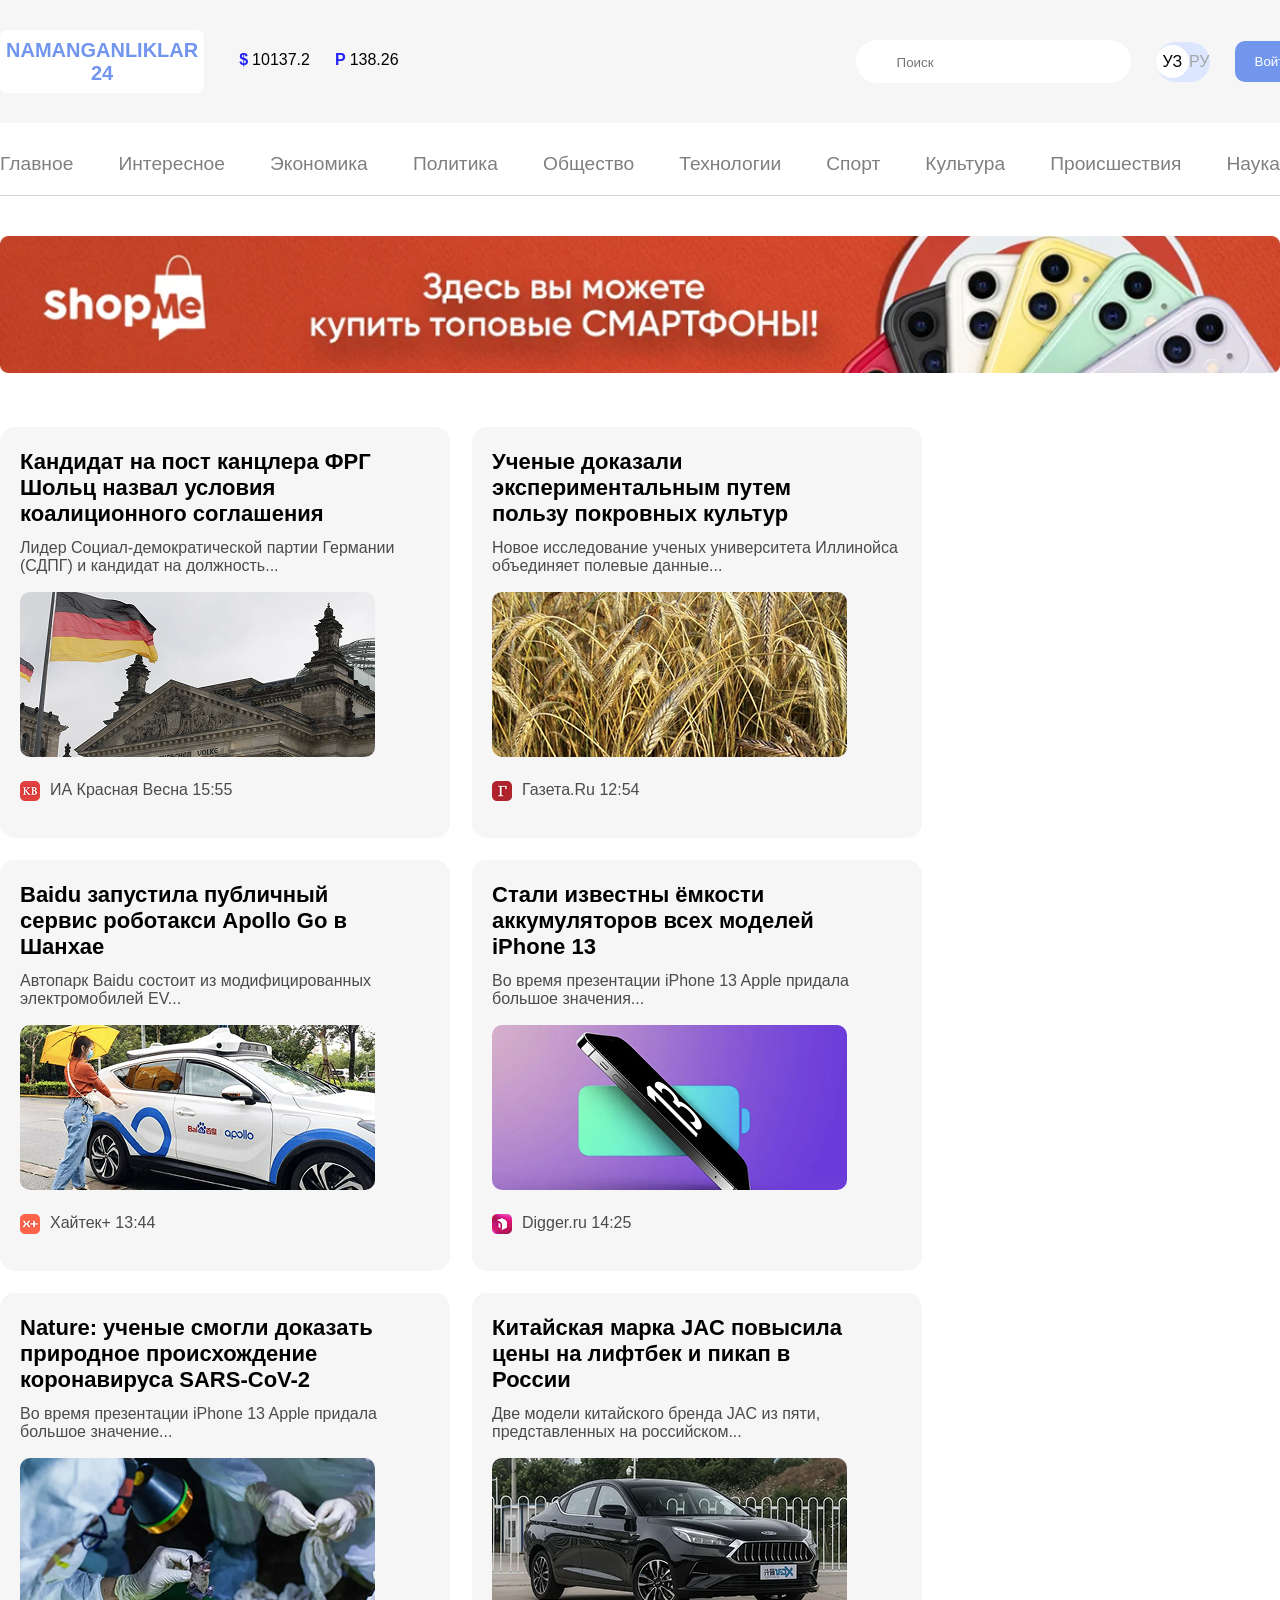
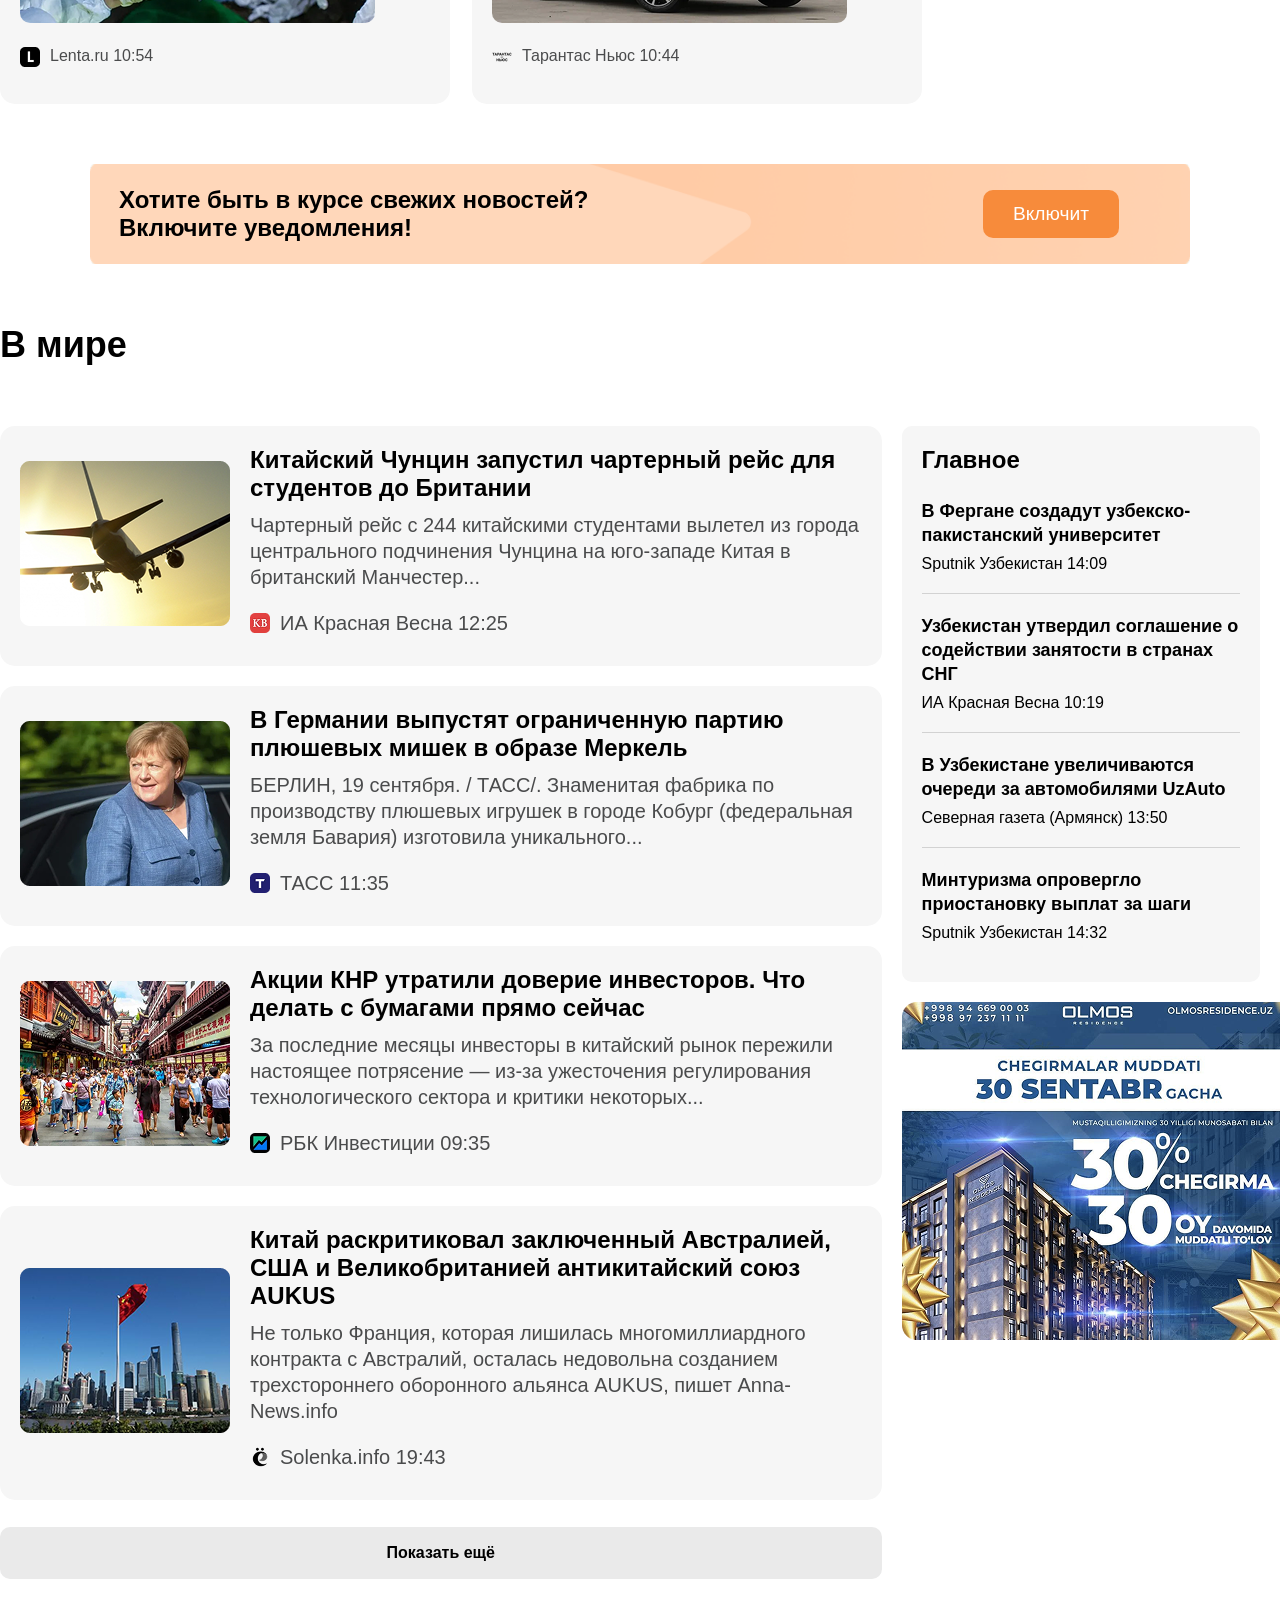
==== index.html @ f3425114 "Namanganliklar 24 bu sayt mohirdev praktikum kursining amaliyoti" ====
<!DOCTYPE html>
<html lang="en">
<head>
    <meta charset="UTF-8">
    <meta name="viewport" content="width=device-width, initial-scale=1.0">
    <title>NAMANGANLIKLAR-24</title>
    <link rel="stylesheet" href="./css/style.css">
</head>
<body>
    <header>
        <div class="nav-top">
            <div class="container nav-top">
                <div class="navbar">
                    <div class="logo">
                        <h1>NAMANGANLIKLAR 24</h1>
                    </div>
                    <ul class="navber-links">
                        <li>
                            <p>$</p>
                            <span>10137.2</span>
                        </li>
                        <li>
                            <p>P</p>
                            <span>138.26</span>
                        </li>
                    </ul>
                    <form class="glabal-search-form" action="https://echo.htmlacademy.ru" method="get">
                        <input type="search" name="search" placeholder="Поиск" aria-label="Поиск" required>
                    </form>
                    <div class="language-link">
                        <a href="index.html">УЗ</a>
                        <a href="index.html.ru">РУ</a>
                    </div>
                    <button class="navbar-button">Войти</button>
                </div>
            </div>
        </div>
        <div class="container">
            <div class="nav">
                <ul class="nav-links">
                    <li class="link"><a class="nav-link" href="#">Главное</a></li>
                    <li class="link"><a class="nav-link" href="#">Интересное</a></li>
                    <li class="link"><a class="nav-link" href="#">Экономика</a></li>
                    <li class="link"><a class="nav-link" href="#">Политика</a></li>
                    <li class="link"><a class="nav-link" href="#">Общество</a></li>
                    <li class="link"><a class="nav-link" href="#">Технологии</a></li>
                    <li class="link"><a class="nav-link" href="#">Спорт</a></li>
                    <li class="link"><a class="nav-link" href="#">Культура</a></li>
                    <li class="link"><a class="nav-link" href="#">Происшествия</a></li>
                    <li class="link"><a class="nav-link" href="#">Наука</a></li>
                </ul>
            </div>
            <aside class="reklama">
                <a href="#">
                    <img src="./images/reklama.png" alt="">
                </a>
            </aside>
        </div>
    </header>
    <main>
        <div class="container">
            <div class="main-one">
                <article class="cards">
                    <div class="card">
                        <h1>Кандидат на пост канцлера ФРГ Шольц назвал условия коалиционного соглашения</h1>
                        <p>Лидер Социал-демократической партии Германии (СДПГ) и кандидат на должность...</p>
                        <img src="./images/mian-one-1.png" alt="" width="355px" height="165px">
                        <footer>
                            <img src="./images/main-one-1.1.png" alt="" width="20px" height="20px">
                            <p>ИА Красная Весна 15:55</p>
                        </footer>
                    </div>
                    <div class="card">
                        <h1>Ученые доказали <br> экспериментальным путем пользу покровных культур</h1>
                        <p>Новое исследование ученых университета Иллинойса объединяет полевые данные... </p>
                        <img src="./images/main-one-2.png" alt="" width="355px" height="165px">
                        <footer>
                            <img src="./images/main-one-2.1.png" alt="" width="20px" height="20px">
                            <p>Газета.Ru 12:54</p>
                        </footer>
                    </div>
                    <div class="card">
                        <h1>Baidu запустила публичный <br> сервис роботакси Apollo Go в <br> Шанхае</h1>
                        <p>Автопарк Baidu состоит из модифицированных электромобилей EV... </p>
                        <img src="./images/main-one-3.png" alt="" width="355px" height="165px">
                        <footer>
                            <img src="./images/main-one-3.3.png" alt="" width="20px" height="20px">
                            <p>Хайтек+ 13:44</p>
                        </footer>
                    </div>
                    <div class="card">
                        <h1>Стали известны ёмкости <br> аккумуляторов всех моделей <br> iPhone 13</h1>
                        <p>Во время презентации iPhone 13 Apple придала большое значения...</p>
                        <img src="./images/main-one-4.png" alt="" width="355px" height="165px">
                        <footer>
                            <img src="./images/main-one-4.1.png" alt="" width="20px" height="20px">
                            <p>Digger.ru 14:25</p>
                        </footer>
                    </div>
                    <div class="card">
                        <h1>Nature: ученые смогли доказать природное происхождение коронавируса SARS-CoV-2</h1>
                        <p>Во время презентации iPhone 13 Apple придала большое значение...</p>
                        <img src="./images/main-one-5.png" alt="" width="355px" height="165px">
                        <footer>
                            <img src="./images/main-one-5.1.png" alt="" width="20px" height="20px">
                            <p>Lenta.ru 10:54</p>
                        </footer>
                    </div>
                    <div class="card">
                        <h1>Китайская марка JAC повысила цены на лифтбек и пикап в России</h1>
                        <p>Две модели китайского бренда JAC из пяти, представленных на российском...</p>
                        <img src="./images/main-one-6.png" alt="" width="355px" height="165px">
                        <footer>
                            <img src="./images/main-one-6.1.png" alt="" width="20px" height="20px">
                            <p>Тарантас Ньюс 10:44</p>
                        </footer>
                    </div>
                </article>
            </div>
            <div class="main-notifation">
                <div class="text">
                    <h2>Хотите быть в курсе свежих новостей? <br> Включите уведомления!</h2>
                </div>
                <button class="button-orange">Включит </button>
            </div>
            <h1 class="mire">В мире</h1>
            <div class="main-content">
                <div class="one-content">
                    <div class="card">
                        <div class="img">
                            <img src="./images/main-content-one1.png" alt="">
                        </div>
                        <div class="text">
                            <h1>Китайский Чунцин запустил чартерный рейс для студентов до Британии</h1>
                            <p>Чартерный рейс с 244 китайскими студентами вылетел из города центрального подчинения Чунцина на юго-западе Китая в британский Манчестер...</p>
                            <div class="past">
                                <img src="./images/main-one-1.1.png" alt="">
                                <p>ИА Красная Весна 12:25</p>
                            </div>
                        </div>
                    </div>

                    <div class="card">
                        <div class="img">
                            <img src="./images/main-content-one2.png" alt="">
                        </div>
                        <div class="text">
                            <h1>В Германии выпустят ограниченную партию плюшевых мишек в образе Меркель</h1>
                            <p>БЕРЛИН, 19 сентября. / ТАСС/. Знаменитая фабрика по производству плюшевых игрушек в городе Кобург (федеральная земля Бавария) изготовила уникального...</p>
                            <div class="past">
                                <img src="./images/main-content-one2.1.png" alt="">
                                <p>ТАСС 11:35</p>
                            </div>
                        </div>
                    </div>

                    <div class="card">
                        <div class="img">
                            <img src="./images/main-contnet-one3.png" alt="">
                        </div>
                        <div class="text">
                            <h1>Акции КНР утратили доверие инвесторов. Что делать с бумагами прямо сейчас</h1>
                            <p>За последние месяцы инвесторы в китайский рынок пережили настоящее потрясение — из-за ужесточения регулирования технологического сектора и критики некоторых...</p>
                            <div class="past">
                                <img src="./images/main-content-one3.1.png" alt="">
                                <p>РБК Инвестиции 09:35</p>
                            </div>
                        </div>
                    </div>

                    <div class="card">
                        <div class="img">
                            <img src="./images/main-contnent-one4.png" alt="">
                        </div>
                        <div class="text">
                            <h1>Китай раскритиковал заключенный Австралией, США и Великобританией антикитайский союз AUKUS</h1>
                            <p>Не только Франция, которая лишилась многомиллиардного контракта с Австралий, осталась недовольна созданием трехстороннего оборонного альянса AUKUS, пишет Anna-News.info</p>
                            <div class="past">
                                <img src="./images/main-contnet-one-4.1.png" alt="">
                                <p>Solenka.info 19:43</p>
                            </div>
                        </div>
                    </div>
                    <button class="yanabtn">Показать ещё </button>
                </div>
                <div class="two-content">
                    <div class="bosh">
                        <h2>Главное</h2>
                        <div class="onee">
                            <h3>В Фергане создадут узбекско-пакистанский университет</h3>
                            <p>Sputnik Узбекистан 14:09</p>
                        </div>
                        <div class="one">
                            <h3>Узбекистан утвердил соглашение о содействии занятости в странах СНГ</h3>
                            <p>ИА Красная Весна 10:19</p>
                        </div>
                        <div class="one">
                            <h3>В Узбекистане увеличиваются очереди за автомобилями UzAuto</h3>
                            <p> Северная газета (Армянск) 13:50</p>
                        </div>
                        <div class="oneee">
                            <h3>Минтуризма опровергло приостановку выплат за шаги</h3>
                            <p>Sputnik Узбекистан 14:32</p>
                        </div>
                    </div>
                    <div class="main-reklama">
                        <img src="./images/main-content-reklama.png" alt="">
                    </div>
                </div>
            </div>
        </div>
    </main>
    <footer>
        
    </footer>
</body>
</html>
---- css/style.css ----
* {
  margin: 0;
  padding: 0;
  box-sizing: border-box;
  font-family: sans-serif;
  object-fit: cover;
}
html {
  width: 100%;
  scroll-behavior: smooth;
}
.container {
  width: 100%;
  max-width: 1400px;
  margin: 0 auto;
}
*:focus {
  outline: 2px dotted rgb(40, 40, 236);
}
a {
  text-decoration: none;
}
.nav-top {
  width: 100%;
  background-color: rgba(246, 246, 246, 1);
}
.navbar {
  width: 100%;
  display: flex;
  align-items: center;

  padding: 30px 0px;
}
.logo {
  width: 276px;
  padding: 9px 6px 8px 6px;
  background-color: rgba(255, 255, 255, 1);
  border-radius: 7px;
  text-align: center;
}
.logo:hover {
  opacity: 0.8;
}
.logo:active {
  opacity: 0.6;
}
.logo h1 {
  color: rgba(114, 150, 238, 1);
  font-size: 20px;
  font-family: Verdana, Geneva, Tahoma, sans-serif;
}
.navber-links {
  display: flex;
  align-items: center;
  margin-left: 35px;
  gap: 25px;
  margin-right: 457px;
}
.navber-links li {
  list-style: none;
  display: flex;
  gap: 4px;
}
.navber-links li p,
span {
  font-size: 16px;
  padding-bottom: 4px;
  font-weight: 500;
}
.navber-links li:hover {
  border-bottom: 1px solid blue;
  color: blue;
  cursor: pointer;
}
.navber-links li :active {
  font-weight: 600;
}
.navber-links li p {
  color: rgb(34, 34, 247);
  font-weight: bolder;
}
.navber-links li span {
  color: rgba(0, 0, 0, 1);
}
.glabal-search-form input {
  width: 275px;
  padding: 15px 0px 13px 41px;
  border: none;
  border-radius: 60px;
  margin-right: 25px;
}
.language-link {
  width: 70px;
  height: 40px;
  background-color: rgba(220, 230, 255, 1);
  border-radius: 39px;
  display: flex;
  align-items: center;
  justify-content: space-evenly;
  margin-right: 25px;
}

.language-link a:nth-child(1) {
  padding: 8px 7px 7px 7px;
  background-color: #fff;
  border-radius: 50%;
  color: rgba(0, 0, 0, 1);
}
.language-link a:nth-child(2) {
  color: rgba(166, 166, 166, 1);
}
.navbar-button {
  padding: 13px 20px;
  color: #fff;
  background-color: rgba(114, 150, 236, 1);
  border-radius: 10px;
  border: none;
}
.navbar-button:hover {
  opacity: 0.8;
}
.navbar-button:active {
  opacity: 0.6;
  outline: none;
}
.nav-links {
  width: 100%;
  display: flex;
  flex-wrap: wrap;
  font-size: 1.2rem;
  margin: 10px 0px 40px 0px;
  justify-content: space-between;
  border-bottom: 1px solid #d1d1d1;
}

.link {
  list-style: none;
  margin: 20px 0px;
}
.nav-link {
  color: rgba(127, 127, 127, 1);
}
.nav-link:hover {
  opacity: 0.8;
}
.nav-link:active {
  opacity: 0.6;
}
.reklama a img {
  width: 100%;
}
.main-one {
  margin-top: 50px;
}
.main-one .cards {
  display: flex;
  flex-wrap: wrap;
  gap: 22px;
}
.main-one .cards .card {
  width: 450px;
  padding: 22px 20px;
  background-color: rgba(246, 246, 246, 1);
  border-radius: 15px;
}
.main-one .cards .card h1 {
  width: 380px;
  font-size: 22px;
  color: rgba(0, 0, 0, 1);
  margin-bottom: 12px;
  line-height: 26px;
}
.main-one .cards .card h1:hover {
  color: rgb(69, 69, 246);
  opacity: 0.8;
}
.main-one .cards .card h1:active {
  opacity: 0.6;
}

.main-one .cards .card p {
  color: rgba(74, 75, 76, 1);
  font-size: 16px;
  margin-bottom: 17px;
}
.main-one .cards .card > img {
  border-radius: 10px;
}
.main-one .cards .card footer {
  display: flex;
  gap: 10px;
  margin-top: 20px;
}
.main-notifation {
  width: 1100px;
  height: 100px;
  margin: 0 auto;
  background-image: url(../images/main-notifation.png);
  background-repeat: no-repeat;
  background-position: center;
  background-size: cover;
  display: flex;
  align-items: center;
  justify-content: space-between;
  padding: 24px 71px 24px 29px;
  margin-top: 60px;
  margin-bottom: 60px;
}
.button-orange {
  padding: 13px 30px;
  background-color: rgba(247, 139, 59, 1);
  border-radius: 10px;
  color: #fff;
  border: none;
  font-size: 1.2rem;
}
.button-orange:hover {
  opacity: 0.8;
}
.button-orange:active {
  opacity: 0.6;
}
.main-content {
  width: 100%;
  display: flex;
  justify-content: space-between;
  margin-bottom: 100px;
}
.one-content{
  width: 72%;
}
.one-content .card {
  width: 100%;
  display: flex;
  align-items: center;
  justify-content: space-between;
  gap: 20px;
  background: rgba(246, 246, 246, 1);
  padding: 20px;
  border-radius: 15px;
  margin: 20px 0px 10px 0px ;
}
.one-content .card h1{
    color: rgba(0, 0, 0, 1);
    margin-bottom: 10px;
    font-size: 24px;
}
.one-content .card h1:hover{
  color: rgb(55, 123, 239);
}
.one-content .card p:hover{
  color: rgb(55, 123, 239);
}
.one-content .card p{
    color: rgba(74, 75, 76, 1);
    line-height: 26px;
    font-size: 20px;
    letter-spacing: 3%;
    margin: 10px 0px;

}
.one-content .card .past{
    display: flex;
    gap: 10px;
    align-items: center;
}
.mire{
  margin: 40px 0px;
  font-size: 36px;
}
.one-content .yanabtn{
  padding: 17px;
  text-align: center;
  width: 100%;
  background-color: rgba(234, 234, 234, 1);
  border-radius: 10px;
  border: none;
  font-weight: bolder;
  font-size: 16px;
  margin: 17px 0px;
}
.one-content .yanabtn:hover{
  opacity: 0.8;
}
.one-content .yanabtn:active{
  opacity: 0.6;
}
.two-content{
  width: 28%;
  margin: 20px;
}
.two-content .bosh{
  padding: 20px;
  background-color: rgba(246, 246, 246, 1);
  border-radius: 10px;
}
.two-content .bosh>h2{
  margin-bottom: 25px;
  font-size: 24px;
}
.two-content .bosh .onee{
  border-bottom: 1px solid rgba(210, 210, 210, 1);
  padding-bottom: 20px;
}
.two-content .bosh .oneee{
  padding: 20px 0px;
}
.two-content .bosh .one{
  border-bottom: 1px solid rgba(210, 210, 210, 1);
  padding: 20px 0px;
}
.two-content .bosh  h3{
  font-size: 18px;
  line-height: 24px;
  margin-bottom: 8px;

}
.main-reklama{
  width: 100%;
  margin-top: 20px;
}
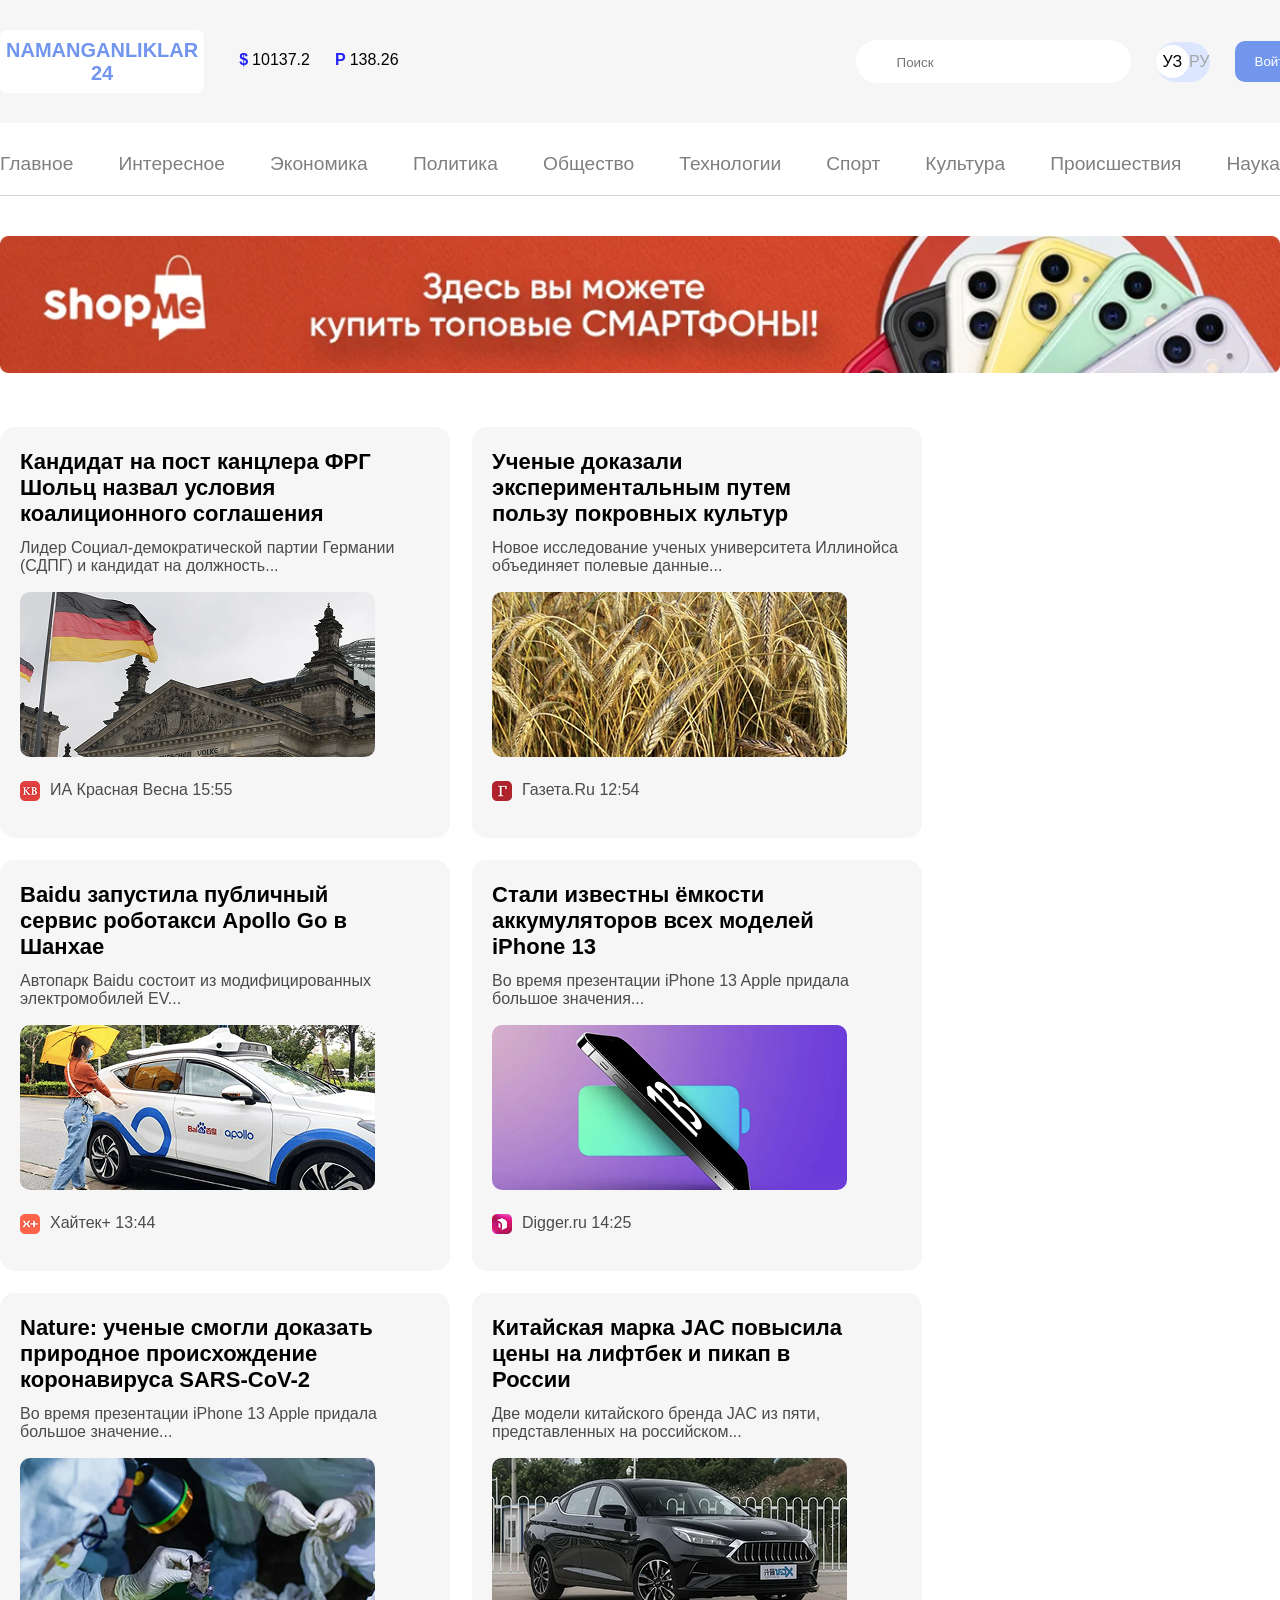
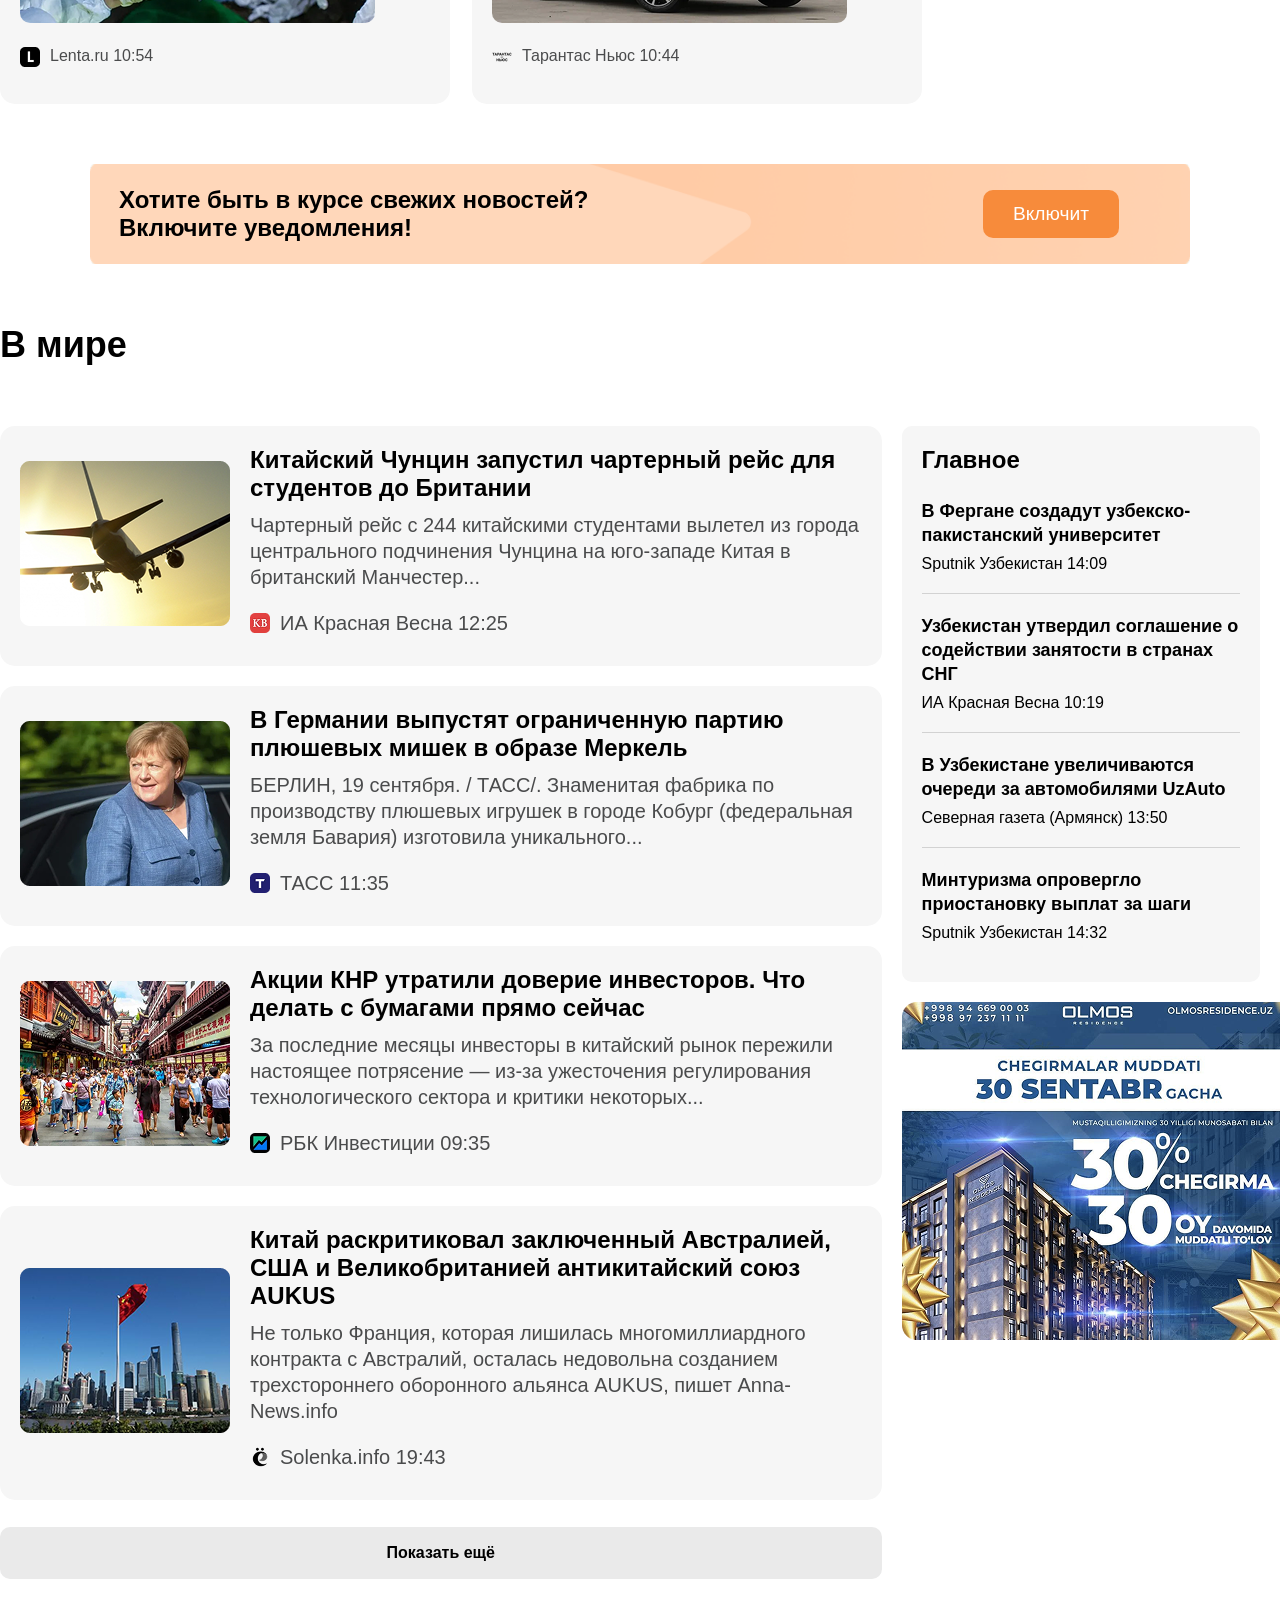
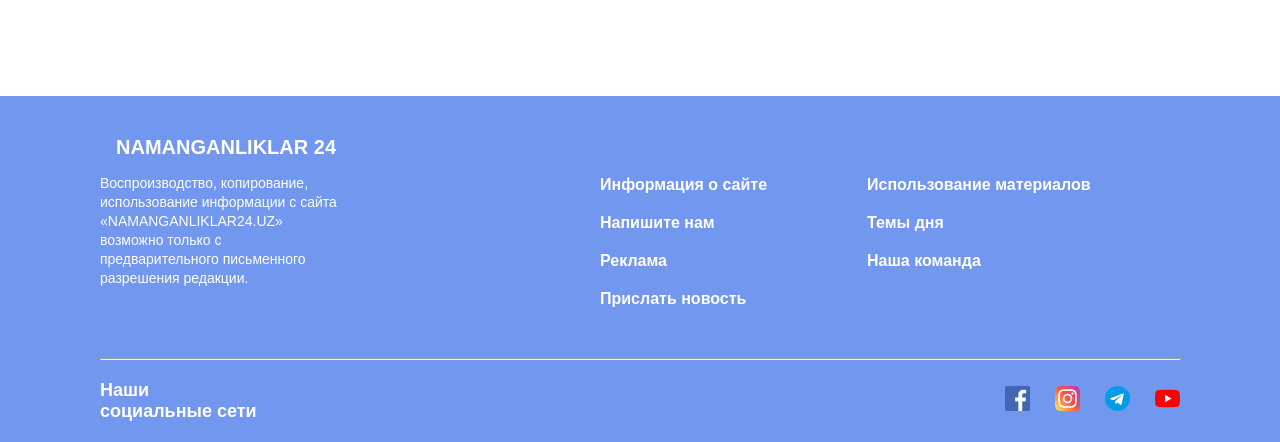
==== commit 0c556ba4: "n-24" ====
--- a/index.html
+++ b/index.html
@@ -1,217 +1,413 @@
-<!DOCTYPE html>
+<!doctype html>
 <html lang="en">
-<head>
-    <meta charset="UTF-8">
-    <meta name="viewport" content="width=device-width, initial-scale=1.0">
+  <head>
+    <meta charset="UTF-8" />
+    <meta name="viewport" content="width=device-width, initial-scale=1.0" />
     <title>NAMANGANLIKLAR-24</title>
-    <link rel="stylesheet" href="./css/style.css">
-</head>
-<body>
+    <link rel="stylesheet" href="./css/style.css" />
+  </head>
+  <body>
     <header>
-        <div class="nav-top">
-            <div class="container nav-top">
-                <div class="navbar">
-                    <div class="logo">
-                        <h1>NAMANGANLIKLAR 24</h1>
-                    </div>
-                    <ul class="navber-links">
-                        <li>
-                            <p>$</p>
-                            <span>10137.2</span>
-                        </li>
-                        <li>
-                            <p>P</p>
-                            <span>138.26</span>
-                        </li>
-                    </ul>
-                    <form class="glabal-search-form" action="https://echo.htmlacademy.ru" method="get">
-                        <input type="search" name="search" placeholder="Поиск" aria-label="Поиск" required>
-                    </form>
-                    <div class="language-link">
-                        <a href="index.html">УЗ</a>
-                        <a href="index.html.ru">РУ</a>
-                    </div>
-                    <button class="navbar-button">Войти</button>
-                </div>
-            </div>
-        </div>
-        <div class="container">
-            <div class="nav">
-                <ul class="nav-links">
-                    <li class="link"><a class="nav-link" href="#">Главное</a></li>
-                    <li class="link"><a class="nav-link" href="#">Интересное</a></li>
-                    <li class="link"><a class="nav-link" href="#">Экономика</a></li>
-                    <li class="link"><a class="nav-link" href="#">Политика</a></li>
-                    <li class="link"><a class="nav-link" href="#">Общество</a></li>
-                    <li class="link"><a class="nav-link" href="#">Технологии</a></li>
-                    <li class="link"><a class="nav-link" href="#">Спорт</a></li>
-                    <li class="link"><a class="nav-link" href="#">Культура</a></li>
-                    <li class="link"><a class="nav-link" href="#">Происшествия</a></li>
-                    <li class="link"><a class="nav-link" href="#">Наука</a></li>
-                </ul>
-            </div>
-            <aside class="reklama">
-                <a href="#">
-                    <img src="./images/reklama.png" alt="">
-                </a>
-            </aside>
-        </div>
+      <div class="nav-top">
+        <div class="container nav-top">
+          <div class="navbar">
+            <div class="logo">
+              <h1>NAMANGANLIKLAR 24</h1>
+            </div>
+            <ul class="navber-links">
+              <li>
+                <p>$</p>
+                <span>10137.2</span>
+              </li>
+              <li>
+                <p>P</p>
+                <span>138.26</span>
+              </li>
+            </ul>
+            <form
+              class="glabal-search-form"
+              action="https://echo.htmlacademy.ru"
+              method="get"
+            >
+              <input
+                type="search"
+                name="search"
+                placeholder="Поиск"
+                aria-label="Поиск"
+                required
+              />
+            </form>
+            <div class="language-link">
+              <a href="index.html">УЗ</a>
+              <a href="index.html.ru">РУ</a>
+            </div>
+            <button class="navbar-button">Войти</button>
+          </div>
+        </div>
+      </div>
+      <div class="container">
+        <div class="nav">
+          <ul class="nav-links">
+            <li class="link"><a class="nav-link" href="./index.html">Главное</a></li>
+            <li class="link"><a class="nav-link" href="./list.html">Интересное</a></li>
+            <li class="link"><a class="nav-link" href="./list.html">Экономика</a></li>
+            <li class="link"><a class="nav-link" href="./list.html">Политика</a></li>
+            <li class="link"><a class="nav-link" href="./list.html">Общество</a></li>
+            <li class="link"><a class="nav-link" href="./list.html">Технологии</a></li>
+            <li class="link"><a class="nav-link" href="./list.html">Спорт</a></li>
+            <li class="link"><a class="nav-link" href="./list.html">Культура</a></li>
+            <li class="link"><a class="nav-link" href="./list.html">Происшествия</a></li>
+            <li class="link"><a class="nav-link" href="./list.html">Наука</a></li>
+          </ul>
+        </div>
+        <aside class="reklama">
+          <a href="#">
+            <img src="./images/reklama.png" alt="" />
+          </a>
+        </aside>
+      </div>
     </header>
     <main>
-        <div class="container">
-            <div class="main-one">
-                <article class="cards">
-                    <div class="card">
-                        <h1>Кандидат на пост канцлера ФРГ Шольц назвал условия коалиционного соглашения</h1>
-                        <p>Лидер Социал-демократической партии Германии (СДПГ) и кандидат на должность...</p>
-                        <img src="./images/mian-one-1.png" alt="" width="355px" height="165px">
-                        <footer>
-                            <img src="./images/main-one-1.1.png" alt="" width="20px" height="20px">
-                            <p>ИА Красная Весна 15:55</p>
-                        </footer>
-                    </div>
-                    <div class="card">
-                        <h1>Ученые доказали <br> экспериментальным путем пользу покровных культур</h1>
-                        <p>Новое исследование ученых университета Иллинойса объединяет полевые данные... </p>
-                        <img src="./images/main-one-2.png" alt="" width="355px" height="165px">
-                        <footer>
-                            <img src="./images/main-one-2.1.png" alt="" width="20px" height="20px">
-                            <p>Газета.Ru 12:54</p>
-                        </footer>
-                    </div>
-                    <div class="card">
-                        <h1>Baidu запустила публичный <br> сервис роботакси Apollo Go в <br> Шанхае</h1>
-                        <p>Автопарк Baidu состоит из модифицированных электромобилей EV... </p>
-                        <img src="./images/main-one-3.png" alt="" width="355px" height="165px">
-                        <footer>
-                            <img src="./images/main-one-3.3.png" alt="" width="20px" height="20px">
-                            <p>Хайтек+ 13:44</p>
-                        </footer>
-                    </div>
-                    <div class="card">
-                        <h1>Стали известны ёмкости <br> аккумуляторов всех моделей <br> iPhone 13</h1>
-                        <p>Во время презентации iPhone 13 Apple придала большое значения...</p>
-                        <img src="./images/main-one-4.png" alt="" width="355px" height="165px">
-                        <footer>
-                            <img src="./images/main-one-4.1.png" alt="" width="20px" height="20px">
-                            <p>Digger.ru 14:25</p>
-                        </footer>
-                    </div>
-                    <div class="card">
-                        <h1>Nature: ученые смогли доказать природное происхождение коронавируса SARS-CoV-2</h1>
-                        <p>Во время презентации iPhone 13 Apple придала большое значение...</p>
-                        <img src="./images/main-one-5.png" alt="" width="355px" height="165px">
-                        <footer>
-                            <img src="./images/main-one-5.1.png" alt="" width="20px" height="20px">
-                            <p>Lenta.ru 10:54</p>
-                        </footer>
-                    </div>
-                    <div class="card">
-                        <h1>Китайская марка JAC повысила цены на лифтбек и пикап в России</h1>
-                        <p>Две модели китайского бренда JAC из пяти, представленных на российском...</p>
-                        <img src="./images/main-one-6.png" alt="" width="355px" height="165px">
-                        <footer>
-                            <img src="./images/main-one-6.1.png" alt="" width="20px" height="20px">
-                            <p>Тарантас Ньюс 10:44</p>
-                        </footer>
-                    </div>
-                </article>
-            </div>
-            <div class="main-notifation">
-                <div class="text">
-                    <h2>Хотите быть в курсе свежих новостей? <br> Включите уведомления!</h2>
+      <div class="container">
+        <div class="main-one">
+          <article class="cards">
+            <div class="card">
+              <h1>
+                Кандидат на пост канцлера ФРГ Шольц назвал условия коалиционного
+                соглашения
+              </h1>
+              <p>
+                Лидер Социал-демократической партии Германии (СДПГ) и кандидат
+                на должность...
+              </p>
+              <img
+                src="./images/mian-one-1.png"
+                alt=""
+                width="355px"
+                height="165px"
+              />
+              <div class="footerr">
+                <img
+                  src="./images/main-one-1.1.png"
+                  alt=""
+                  width="20px"
+                  height="20px"
+                />
+                <p>ИА Красная Весна 15:55</p>
+              </div>
+            </div>
+            <div class="card">
+              <h1>
+                Ученые доказали <br />
+                экспериментальным путем пользу покровных культур
+              </h1>
+              <p>
+                Новое исследование ученых университета Иллинойса объединяет
+                полевые данные...
+              </p>
+              <img
+                src="./images/main-one-2.png"
+                alt=""
+                width="355px"
+                height="165px"
+              />
+              <div class="footerr">
+                <img
+                  src="./images/main-one-2.1.png"
+                  alt=""
+                  width="20px"
+                  height="20px"
+                />
+                <p>Газета.Ru 12:54</p>
+              </div>
+            </div>
+            <div class="card">
+              <h1>
+                Baidu запустила публичный <br />
+                сервис роботакси Apollo Go в <br />
+                Шанхае
+              </h1>
+              <p>
+                Автопарк Baidu состоит из модифицированных электромобилей EV...
+              </p>
+              <img
+                src="./images/main-one-3.png"
+                alt=""
+                width="355px"
+                height="165px"
+              />
+              <div class="footerr">
+                <img
+                  src="./images/main-one-3.3.png"
+                  alt=""
+                  width="20px"
+                  height="20px"
+                />
+                <p>Хайтек+ 13:44</p>
+              </div>
+            </div>
+            <div class="card">
+              <h1>
+                Стали известны ёмкости <br />
+                аккумуляторов всех моделей <br />
+                iPhone 13
+              </h1>
+              <p>
+                Во время презентации iPhone 13 Apple придала большое значения...
+              </p>
+              <img
+                src="./images/main-one-4.png"
+                alt=""
+                width="355px"
+                height="165px"
+              />
+              <div class="footerr">
+                <img
+                  src="./images/main-one-4.1.png"
+                  alt=""
+                  width="20px"
+                  height="20px"
+                />
+                <p>Digger.ru 14:25</p>
+              </div>
+            </div>
+            <div class="card">
+              <h1>
+                Nature: ученые смогли доказать природное происхождение
+                коронавируса SARS-CoV-2
+              </h1>
+              <p>
+                Во время презентации iPhone 13 Apple придала большое значение...
+              </p>
+              <img
+                src="./images/main-one-5.png"
+                alt=""
+                width="355px"
+                height="165px"
+              />
+              <div class="footerr">
+                <img
+                  src="./images/main-one-5.1.png"
+                  alt=""
+                  width="20px"
+                  height="20px"
+                />
+                <p>Lenta.ru 10:54</p>
+              </div>
+            </div>
+            <div class="card">
+              <h1>
+                Китайская марка JAC повысила цены на лифтбек и пикап в России
+              </h1>
+              <p>
+                Две модели китайского бренда JAC из пяти, представленных на
+                российском...
+              </p>
+              <img
+                src="./images/main-one-6.png"
+                alt=""
+                width="355px"
+                height="165px"
+              />
+              <div class="footerr">
+                <img
+                  src="./images/main-one-6.1.png"
+                  alt=""
+                  width="20px"
+                  height="20px"
+                />
+                <p>Тарантас Ньюс 10:44</p>
+              </div>
+            </div>
+          </article>
+        </div>
+        <div class="main-notifation">
+          <div class="text">
+            <h2>
+              Хотите быть в курсе свежих новостей? <br />
+              Включите уведомления!
+            </h2>
+          </div>
+          <button class="button-orange">Включит</button>
+        </div>
+        <h1 class="mire">В мире</h1>
+        <div class="main-content">
+          <div class="one-content">
+            <div class="card">
+              <div class="img">
+                <img src="./images/main-content-one1.png" alt="" />
+              </div>
+              <div class="text">
+                <h1>
+                  Китайский Чунцин запустил чартерный рейс для студентов до
+                  Британии
+                </h1>
+                <p>
+                  Чартерный рейс с 244 китайскими студентами вылетел из города
+                  центрального подчинения Чунцина на юго-западе Китая в
+                  британский Манчестер...
+                </p>
+                <div class="past">
+                  <img src="./images/main-one-1.1.png" alt="" />
+                  <p>ИА Красная Весна 12:25</p>
                 </div>
-                <button class="button-orange">Включит </button>
-            </div>
-            <h1 class="mire">В мире</h1>
-            <div class="main-content">
-                <div class="one-content">
-                    <div class="card">
-                        <div class="img">
-                            <img src="./images/main-content-one1.png" alt="">
-                        </div>
-                        <div class="text">
-                            <h1>Китайский Чунцин запустил чартерный рейс для студентов до Британии</h1>
-                            <p>Чартерный рейс с 244 китайскими студентами вылетел из города центрального подчинения Чунцина на юго-западе Китая в британский Манчестер...</p>
-                            <div class="past">
-                                <img src="./images/main-one-1.1.png" alt="">
-                                <p>ИА Красная Весна 12:25</p>
-                            </div>
-                        </div>
-                    </div>
+              </div>
+            </div>
 
-                    <div class="card">
-                        <div class="img">
-                            <img src="./images/main-content-one2.png" alt="">
-                        </div>
-                        <div class="text">
-                            <h1>В Германии выпустят ограниченную партию плюшевых мишек в образе Меркель</h1>
-                            <p>БЕРЛИН, 19 сентября. / ТАСС/. Знаменитая фабрика по производству плюшевых игрушек в городе Кобург (федеральная земля Бавария) изготовила уникального...</p>
-                            <div class="past">
-                                <img src="./images/main-content-one2.1.png" alt="">
-                                <p>ТАСС 11:35</p>
-                            </div>
-                        </div>
-                    </div>
+            <div class="card">
+              <div class="img">
+                <img src="./images/main-content-one2.png" alt="" />
+              </div>
+              <div class="text">
+                <h1>
+                  В Германии выпустят ограниченную партию плюшевых мишек в
+                  образе Меркель
+                </h1>
+                <p>
+                  БЕРЛИН, 19 сентября. / ТАСС/. Знаменитая фабрика по
+                  производству плюшевых игрушек в городе Кобург (федеральная
+                  земля Бавария) изготовила уникального...
+                </p>
+                <div class="past">
+                  <img src="./images/main-content-one2.1.png" alt="" />
+                  <p>ТАСС 11:35</p>
+                </div>
+              </div>
+            </div>
 
-                    <div class="card">
-                        <div class="img">
-                            <img src="./images/main-contnet-one3.png" alt="">
-                        </div>
-                        <div class="text">
-                            <h1>Акции КНР утратили доверие инвесторов. Что делать с бумагами прямо сейчас</h1>
-                            <p>За последние месяцы инвесторы в китайский рынок пережили настоящее потрясение — из-за ужесточения регулирования технологического сектора и критики некоторых...</p>
-                            <div class="past">
-                                <img src="./images/main-content-one3.1.png" alt="">
-                                <p>РБК Инвестиции 09:35</p>
-                            </div>
-                        </div>
-                    </div>
+            <div class="card">
+              <div class="img">
+                <img src="./images/main-contnet-one3.png" alt="" />
+              </div>
+              <div class="text">
+                <h1>
+                  Акции КНР утратили доверие инвесторов. Что делать с бумагами
+                  прямо сейчас
+                </h1>
+                <p>
+                  За последние месяцы инвесторы в китайский рынок пережили
+                  настоящее потрясение — из-за ужесточения регулирования
+                  технологического сектора и критики некоторых...
+                </p>
+                <div class="past">
+                  <img src="./images/main-content-one3.1.png" alt="" />
+                  <p>РБК Инвестиции 09:35</p>
+                </div>
+              </div>
+            </div>
 
-                    <div class="card">
-                        <div class="img">
-                            <img src="./images/main-contnent-one4.png" alt="">
-                        </div>
-                        <div class="text">
-                            <h1>Китай раскритиковал заключенный Австралией, США и Великобританией антикитайский союз AUKUS</h1>
-                            <p>Не только Франция, которая лишилась многомиллиардного контракта с Австралий, осталась недовольна созданием трехстороннего оборонного альянса AUKUS, пишет Anna-News.info</p>
-                            <div class="past">
-                                <img src="./images/main-contnet-one-4.1.png" alt="">
-                                <p>Solenka.info 19:43</p>
-                            </div>
-                        </div>
-                    </div>
-                    <button class="yanabtn">Показать ещё </button>
+            <div class="card">
+              <div class="img">
+                <img src="./images/main-contnent-one4.png" alt="" />
+              </div>
+              <div class="text">
+                <h1>
+                  Китай раскритиковал заключенный Австралией, США и
+                  Великобританией антикитайский союз AUKUS
+                </h1>
+                <p>
+                  Не только Франция, которая лишилась многомиллиардного
+                  контракта с Австралий, осталась недовольна созданием
+                  трехстороннего оборонного альянса AUKUS, пишет Anna-News.info
+                </p>
+                <div class="past">
+                  <img src="./images/main-contnet-one-4.1.png" alt="" />
+                  <p>Solenka.info 19:43</p>
                 </div>
-                <div class="two-content">
-                    <div class="bosh">
-                        <h2>Главное</h2>
-                        <div class="onee">
-                            <h3>В Фергане создадут узбекско-пакистанский университет</h3>
-                            <p>Sputnik Узбекистан 14:09</p>
-                        </div>
-                        <div class="one">
-                            <h3>Узбекистан утвердил соглашение о содействии занятости в странах СНГ</h3>
-                            <p>ИА Красная Весна 10:19</p>
-                        </div>
-                        <div class="one">
-                            <h3>В Узбекистане увеличиваются очереди за автомобилями UzAuto</h3>
-                            <p> Северная газета (Армянск) 13:50</p>
-                        </div>
-                        <div class="oneee">
-                            <h3>Минтуризма опровергло приостановку выплат за шаги</h3>
-                            <p>Sputnik Узбекистан 14:32</p>
-                        </div>
-                    </div>
-                    <div class="main-reklama">
-                        <img src="./images/main-content-reklama.png" alt="">
-                    </div>
-                </div>
-            </div>
-        </div>
+              </div>
+            </div>
+            <button class="yanabtn">Показать ещё</button>
+          </div>
+          <div class="two-content">
+            <div class="bosh">
+              <h2>Главное</h2>
+              <div class="onee">
+                <h3>В Фергане создадут узбекско-пакистанский университет</h3>
+                <p>Sputnik Узбекистан 14:09</p>
+              </div>
+              <div class="one">
+                <h3>
+                  Узбекистан утвердил соглашение о содействии занятости в
+                  странах СНГ
+                </h3>
+                <p>ИА Красная Весна 10:19</p>
+              </div>
+              <div class="one">
+                <h3>
+                  В Узбекистане увеличиваются очереди за автомобилями UzAuto
+                </h3>
+                <p>Северная газета (Армянск) 13:50</p>
+              </div>
+              <div class="oneee">
+                <h3>Минтуризма опровергло приостановку выплат за шаги</h3>
+                <p>Sputnik Узбекистан 14:32</p>
+              </div>
+            </div>
+            <div class="main-reklama">
+              <img src="./images/main-content-reklama.png" alt="" />
+            </div>
+          </div>
+        </div>
+      </div>
     </main>
     <footer>
-        
+      <div class="container">
+        <div class="footer-content">
+          <div class="content-f">
+            <div class="contnet-one">
+              <div class="logo">
+                <h1>NAMANGANLIKLAR 24</h1>
+              </div>
+              <div class="p">
+                <p>
+                  Воспроизводство, копирование, использование информации с сайта
+                  «NAMANGANLIKLAR24.UZ» возможно только с предварительного
+                  письменного разрешения редакции.
+                </p>
+              </div>
+            </div>
+            <div class="content-two">
+              <ul>
+                <li><a href="#">Информация о сайте</a></li>
+                <li><a href="#">Напишите нам</a></li>
+                <li><a href="#">Реклама</a></li>
+                <li><a href="#">Прислать новость</a></li>
+              </ul>
+              <ul>
+                <li><a href="#">Использование материалов</a></li>
+                <li><a href="#">Темы дня</a></li>
+                <li><a href="#">Наша команда</a></li>
+              </ul>
+            </div>
+          </div>
+          <hr />
+          <div class="footer-bottom">
+            <h3>Наши социальные сети</h3>
+            <ul>
+              <li>
+                <a href="https://www.facebook.com/" target="_blank">
+                  <img src="./images/free-icon-facebook-1384053 1.png" alt="facebook.com" />
+                </a>
+              </li>
+              <li>
+                <a href="https://www.instagram.com/" target="_blank">
+                  <img src="./images/free-icon-instagram-2111463 1.png" alt="instagram.com" />
+                </a>
+              </li>
+              <li>
+                <a href="https://www.telegram.com/" target="_blank">
+                  <img src="./images/free-icon-telegram-2111646 1.png" alt="telegram.com" />
+                </a>
+              </li>
+              <li>
+                <a href="https://www.youtube.com/" target="_blank">
+                  <img src="./images/free-icon-youtube-1384060 1.png" alt="youtube.com" />
+                </a>
+              </li>
+            </ul>
+          </div>
+        </div>
+      </div>
     </footer>
-</body>
-</html>+  </body>
+</html>
--- a/css/style.css
+++ b/css/style.css
@@ -186,7 +186,7 @@
 .main-one .cards .card > img {
   border-radius: 10px;
 }
-.main-one .cards .card footer {
+.main-one .cards .card .footerr {
   display: flex;
   gap: 10px;
   margin-top: 20px;
@@ -226,7 +226,7 @@
   justify-content: space-between;
   margin-bottom: 100px;
 }
-.one-content{
+.one-content {
   width: 72%;
 }
 .one-content .card {
@@ -238,37 +238,36 @@
   background: rgba(246, 246, 246, 1);
   padding: 20px;
   border-radius: 15px;
-  margin: 20px 0px 10px 0px ;
-}
-.one-content .card h1{
-    color: rgba(0, 0, 0, 1);
-    margin-bottom: 10px;
-    font-size: 24px;
-}
-.one-content .card h1:hover{
+  margin: 20px 0px 10px 0px;
+}
+.one-content .card h1 {
+  color: rgba(0, 0, 0, 1);
+  margin-bottom: 10px;
+  font-size: 24px;
+}
+.one-content .card h1:hover {
   color: rgb(55, 123, 239);
 }
-.one-content .card p:hover{
+.one-content .card p:hover {
   color: rgb(55, 123, 239);
 }
-.one-content .card p{
-    color: rgba(74, 75, 76, 1);
-    line-height: 26px;
-    font-size: 20px;
-    letter-spacing: 3%;
-    margin: 10px 0px;
-
-}
-.one-content .card .past{
-    display: flex;
-    gap: 10px;
-    align-items: center;
-}
-.mire{
+.one-content .card p {
+  color: rgba(74, 75, 76, 1);
+  line-height: 26px;
+  font-size: 20px;
+  letter-spacing: 3%;
+  margin: 10px 0px;
+}
+.one-content .card .past {
+  display: flex;
+  gap: 10px;
+  align-items: center;
+}
+.mire {
   margin: 40px 0px;
   font-size: 36px;
 }
-.one-content .yanabtn{
+.one-content .yanabtn {
   padding: 17px;
   text-align: center;
   width: 100%;
@@ -279,43 +278,110 @@
   font-size: 16px;
   margin: 17px 0px;
 }
-.one-content .yanabtn:hover{
-  opacity: 0.8;
-}
-.one-content .yanabtn:active{
-  opacity: 0.6;
-}
-.two-content{
+.one-content .yanabtn:hover {
+  opacity: 0.8;
+}
+.one-content .yanabtn:active {
+  opacity: 0.6;
+}
+.two-content {
   width: 28%;
   margin: 20px;
 }
-.two-content .bosh{
+.two-content .bosh {
   padding: 20px;
   background-color: rgba(246, 246, 246, 1);
   border-radius: 10px;
 }
-.two-content .bosh>h2{
+.two-content .bosh > h2 {
   margin-bottom: 25px;
   font-size: 24px;
 }
-.two-content .bosh .onee{
+.two-content .bosh .onee {
   border-bottom: 1px solid rgba(210, 210, 210, 1);
   padding-bottom: 20px;
 }
-.two-content .bosh .oneee{
+.two-content .bosh .oneee {
   padding: 20px 0px;
 }
-.two-content .bosh .one{
+.two-content .bosh .one {
   border-bottom: 1px solid rgba(210, 210, 210, 1);
   padding: 20px 0px;
 }
-.two-content .bosh  h3{
+.two-content .bosh h3 {
   font-size: 18px;
   line-height: 24px;
   margin-bottom: 8px;
-
-}
-.main-reklama{
+}
+.main-reklama {
   width: 100%;
   margin-top: 20px;
+}
+footer {
+  width: 100%;
+  background: rgba(114, 151, 239, 1);
+  color: #fff;
+}
+.footer-content {
+  padding: 40px 100px 0px 100px ;
+}
+.content-f {
+  display: flex;
+  margin-bottom: 30px;
+
+}
+.content-f .contnet-one {
+  width: 300px;
+}
+.content-f .contnet-one .logo {
+  background: transparent;
+  padding: 0;
+  margin: 0;
+}
+.content-f .contnet-one .logo h1 {
+  color: #fff;
+  margin-bottom: 15px;
+  margin-left: -24px;
+  /* font-size: 1.1rem; */
+}
+.content-f .contnet-one p {
+  width: 240px;
+  font-size: 14px;
+  line-height: 19px;
+}
+.content-two {
+  margin-left: 200px;
+  display: flex;
+  gap: 100px;
+  margin-top: 40px;
+}
+.content-two ul li{
+  list-style: none;
+}
+.content-two ul li a{
+  color: #fff;
+  display: inline-block;
+  margin-bottom: 20px;
+  font-weight: 600;
+}
+.footer-bottom{
+  display: flex;
+  justify-content: space-between;
+  align-items: center;
+  padding: 20px 0px ;
+}
+.footer-bottom h3{
+  width: 160px;
+  font-weight: bolder;
+  font-size: 18px;
+}
+.footer-bottom ul{
+  display: flex;
+  align-items: center;
+  gap: 25px;
+
+}
+.footer-bottom ul li{
+  list-style: none;
+  
 }
